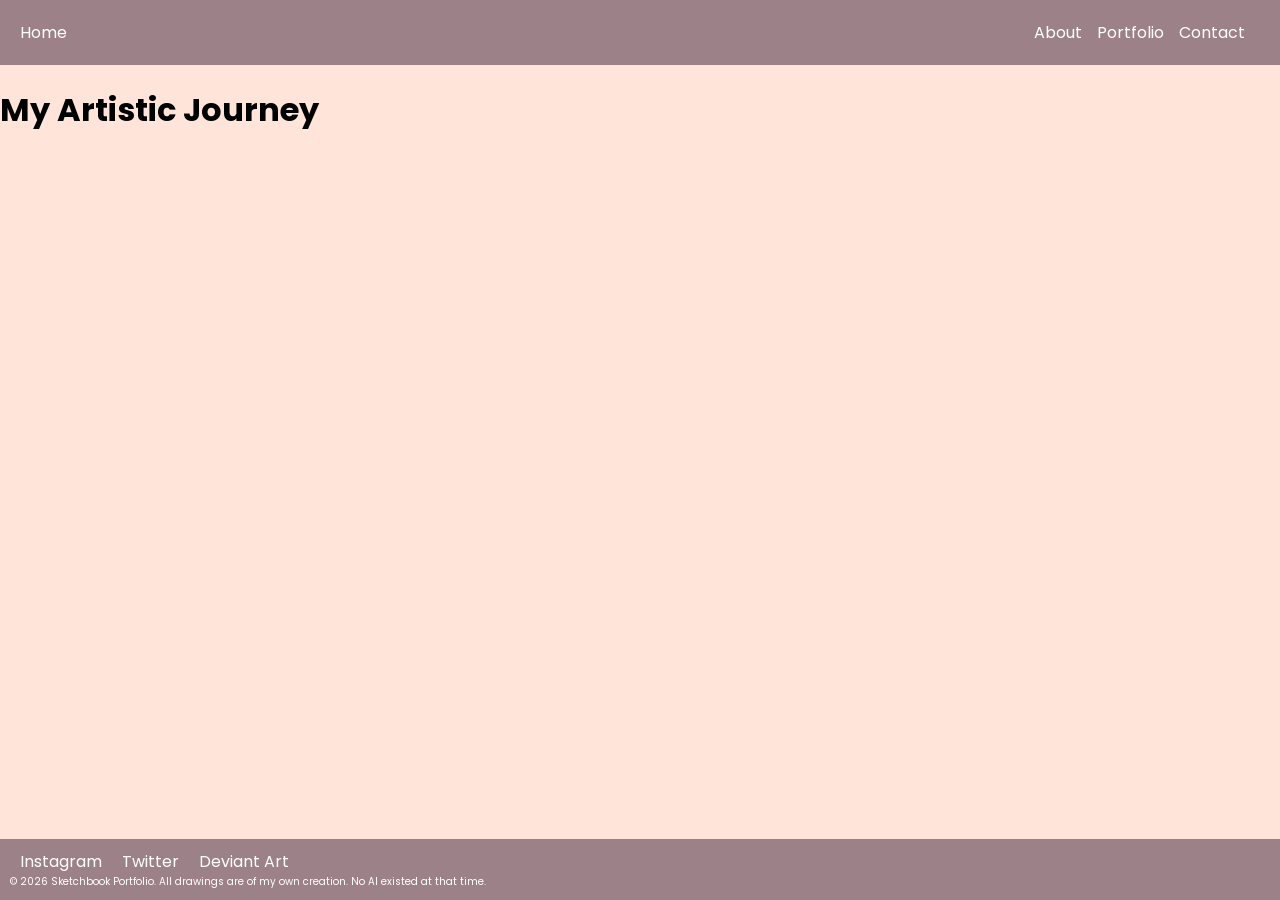
==== about.html @ 64958f8b "the .htntrc was created due to disabling 'no inline styling' warnings" ====
<!DOCTYPE html>
<html lang="en">
<head>
    <meta charset="UTF-8">
    <meta name="viewport" content="width=device-width, initial-scale=1.0">
    <link rel="stylesheet" href="style.css">
    <title>Document</title>
</head>
<body>
    <!-- Navigation Bar -->
     <nav class="navbar">
        <ul>
            <li><a href="#home">Home</a></li>
        </ul>
        <ul>
            <li><a href="#about">About</a></li>
            <li><a href="#portfolio">Portfolio</a></li>
            <li><a href="#contact">Contact</a></li>
        </ul>
     </nav>
     <!-- End of Navigation Bar -->
     <main class="main-container">
        <h1> My Artistic Journey</h1>
     </main>
     <footer>
        <ul class="social-links">
            <li><a href="#">Instagram</a></li>
            <li><a href="#">Twitter</a></li>
            <li><a href="#">Deviant Art</a></li>
        </ul>

        <p style="font-size: 10px; margin: 0px"> &copy 2026 Sketchbook Portfolio. 
            All drawings are of my own creation. 
            No AI existed at that time.
        </p>
     </footer>
</body>
</html>
---- style.css ----
@import url('https://fonts.googleapis.com/css2?family=Caveat:wght@600;700&family=Poppins:wght@300;400;600&display=swap');

:root {
  --alabaster-grey: #d8e2dc;
  --powder-petal: #ffe5d9;
  --pastel-pink: #ffcad4;
  --cherry-blossom: #f4acb7;
  --dusty-mauve: #9d8189;
}

html, body {
    margin: 0;
    padding: 0;
    background-color: var(--powder-petal);
    font-family: 'Poppins', sans-serif;
}

.navbar {
    background-color: var(--dusty-mauve);
    color: #fff;
    padding: 10px;
    display: flex;
    justify-content: space-between;
}

nav ul {
    list-style: none;
    margin: 0;
    padding: 10px;
    display: flex;
}
nav a {
    color: #fff;
    text-decoration: none;
    margin-right: 15px;
}

nav a:hover {
    text-decoration: underline;
    color: var(--powder-petal);
}

footer {
    background-color: var(--dusty-mauve);
    color: #fff;
    text-align: center;
    padding: 10px;
    position: fixed;
    bottom: 0;
    width: 100%;
}

footer ul {
    list-style: none;
    margin: 0;
    padding: 0;
    display: flex;
}

footer a {
    color: #fff;
    text-decoration: none;
    margin: 0 10px;
}

footer p{
    text-align: start;
}
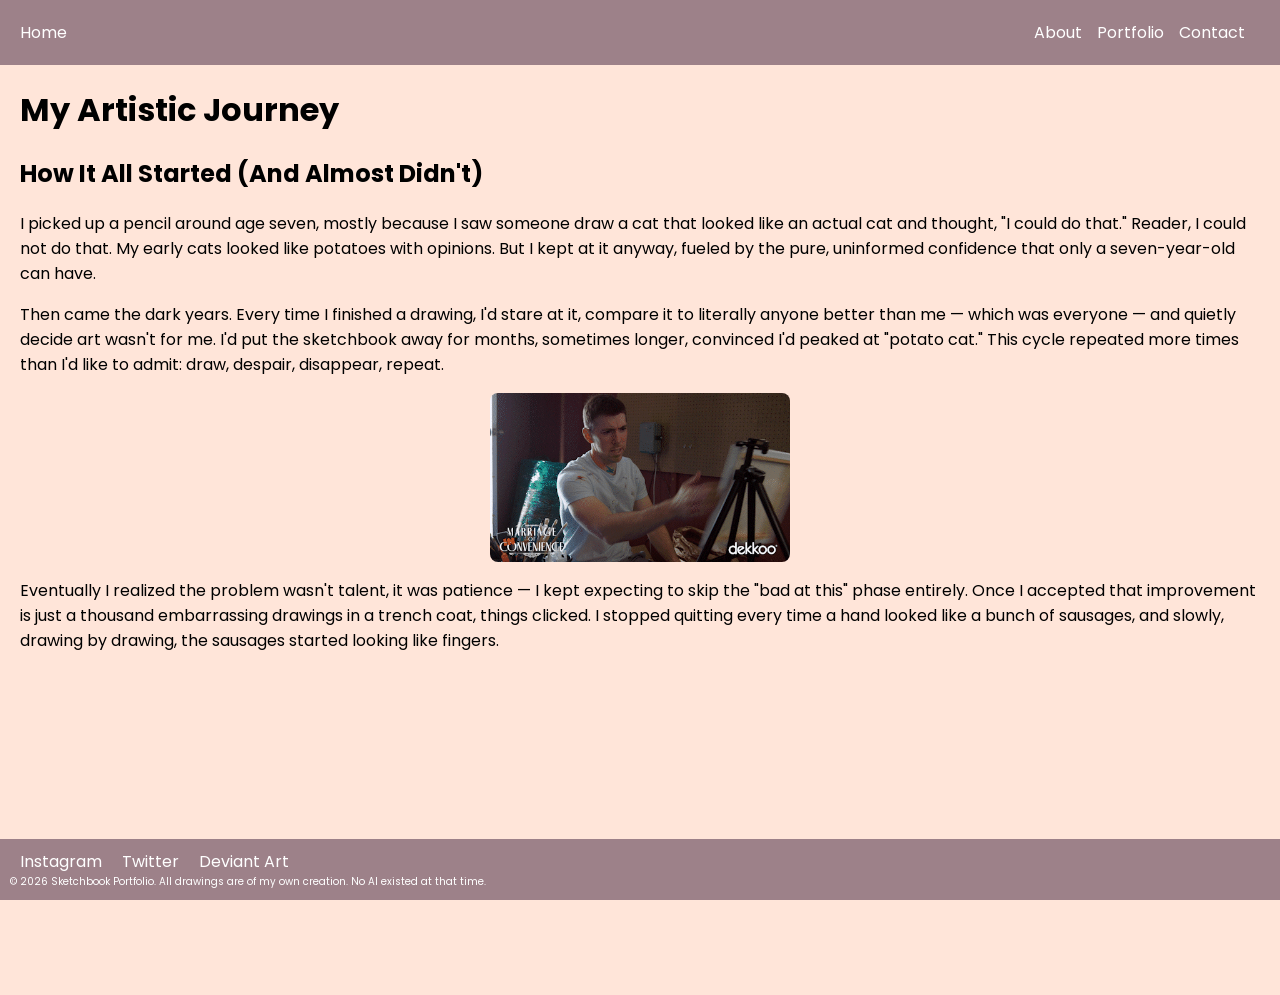
==== commit 36af5a3c: "Added content for the about page with a funny gif. Also a gif was added to the contact page" ====
--- a/about.html
+++ b/about.html
@@ -1,38 +1,67 @@
 <!DOCTYPE html>
 <html lang="en">
+
 <head>
     <meta charset="UTF-8">
     <meta name="viewport" content="width=device-width, initial-scale=1.0">
     <link rel="stylesheet" href="style.css">
     <title>Document</title>
 </head>
+
 <body>
     <!-- Navigation Bar -->
-     <nav class="navbar">
+    <nav class="navbar">
         <ul>
-            <li><a href="#home">Home</a></li>
+            <li><a href="index.html">Home</a></li>
         </ul>
         <ul>
-            <li><a href="#about">About</a></li>
-            <li><a href="#portfolio">Portfolio</a></li>
-            <li><a href="#contact">Contact</a></li>
+            <li><a href="about.html">About</a></li>
+            <li><a href="portfolio.html">Portfolio</a></li>
+            <li><a href="contact.html">Contact</a></li>
         </ul>
-     </nav>
-     <!-- End of Navigation Bar -->
-     <main class="main-container">
+    </nav>
+    <!-- End of Navigation Bar -->
+    <main class="main-container">
         <h1> My Artistic Journey</h1>
-     </main>
-     <footer>
+
+        <section>
+            <h2>How It All Started (And Almost Didn't)</h2>
+
+            <p>I picked up a pencil around age seven, mostly because I saw someone draw a cat that looked like an actual
+                cat and thought, "I could do that." Reader, I could not do that. My early cats looked like potatoes with
+                opinions. But I kept at it anyway, fueled by the pure, uninformed confidence that only a seven-year-old
+                can have.</p>
+
+            <p>Then came the dark years. Every time I finished a drawing, I'd stare at it, compare it to literally
+                anyone better than me — which was everyone — and quietly decide art wasn't for me. I'd put the
+                sketchbook away for months, sometimes longer, convinced I'd peaked at "potato cat." This cycle repeated
+                more times than I'd like to admit: draw, despair, disappear, repeat.</p>
+                <img src="gifs/Artist Fail GIF by MyPetHippoProductions.gif" alt="Animated GIF of a frustrated artist reacting to their drawing"
+                class="frustration-gif">
+
+            <p>Eventually I realized the problem wasn't talent, it was patience — I kept expecting to skip the "bad at
+                this" phase entirely. Once I accepted that improvement is just a thousand embarrassing drawings in a
+                trench coat, things clicked. I stopped quitting every time a hand looked like a bunch of sausages, and
+                slowly, drawing by drawing, the sausages started looking like fingers.</p>
+
+            
+        </section>
+
+    </main>
+
+
+    <footer>
         <ul class="social-links">
             <li><a href="#">Instagram</a></li>
             <li><a href="#">Twitter</a></li>
             <li><a href="#">Deviant Art</a></li>
         </ul>
 
-        <p style="font-size: 10px; margin: 0px"> &copy 2026 Sketchbook Portfolio. 
-            All drawings are of my own creation. 
+        <p style="font-size: 10px; margin: 0px"> &copy 2026 Sketchbook Portfolio.
+            All drawings are of my own creation.
             No AI existed at that time.
         </p>
-     </footer>
+    </footer>
 </body>
+
 </html>
--- a/style.css
+++ b/style.css
@@ -13,8 +13,11 @@
     padding: 0;
     background-color: var(--powder-petal);
     font-family: 'Poppins', sans-serif;
+    display: flex;
+    flex-direction: column;
 }
 
+/* Navigation bar styles */
 .navbar {
     background-color: var(--dusty-mauve);
     color: #fff;
@@ -39,6 +42,56 @@
     text-decoration: underline;
     color: var(--powder-petal);
 }
+/* End of Navigation bar styles */ 
+
+
+main {
+    padding: 0 20px 90px 20px;
+    min-height: calc(100vh - 60px); /* Adjust based on navbar and footer height */
+}
+
+/* --------- Under Portfolio Page --------------*/
+/* Table styling */
+
+/* Resizing the images in the table to fit the screen */
+table img {
+    width: 200px;
+    height: 200px;
+    object-fit: cover;
+    /* border-radius: 8px; */
+    display: block;
+}
+
+table {
+    width: 100%;
+    border-collapse: collapse;  /* To remove the space between table cells */
+    margin-top: 20px;
+    background-color: var(--alabaster-grey);
+}
+
+th, td {
+    padding: 12px;
+    text-align: left; /* The header and data are aligned to the left for better readability. */
+    border-bottom: 1px solid var(--dusty-mauve);
+}
+
+th {
+    background-color: var(--cherry-blossom);
+    color: #fff;
+}
+/* End of Table styling */
+/* --------- End of Portfolio Page --------------*/
+
+
+/* -------------About Page-------------- */
+.frustration-gif {
+    max-width: 300px;
+    display: block;
+    margin: 15px auto;
+    border-radius: 8px;
+}
+/* -------------End of About Page-------------- */
+
 
 footer {
     background-color: var(--dusty-mauve);
